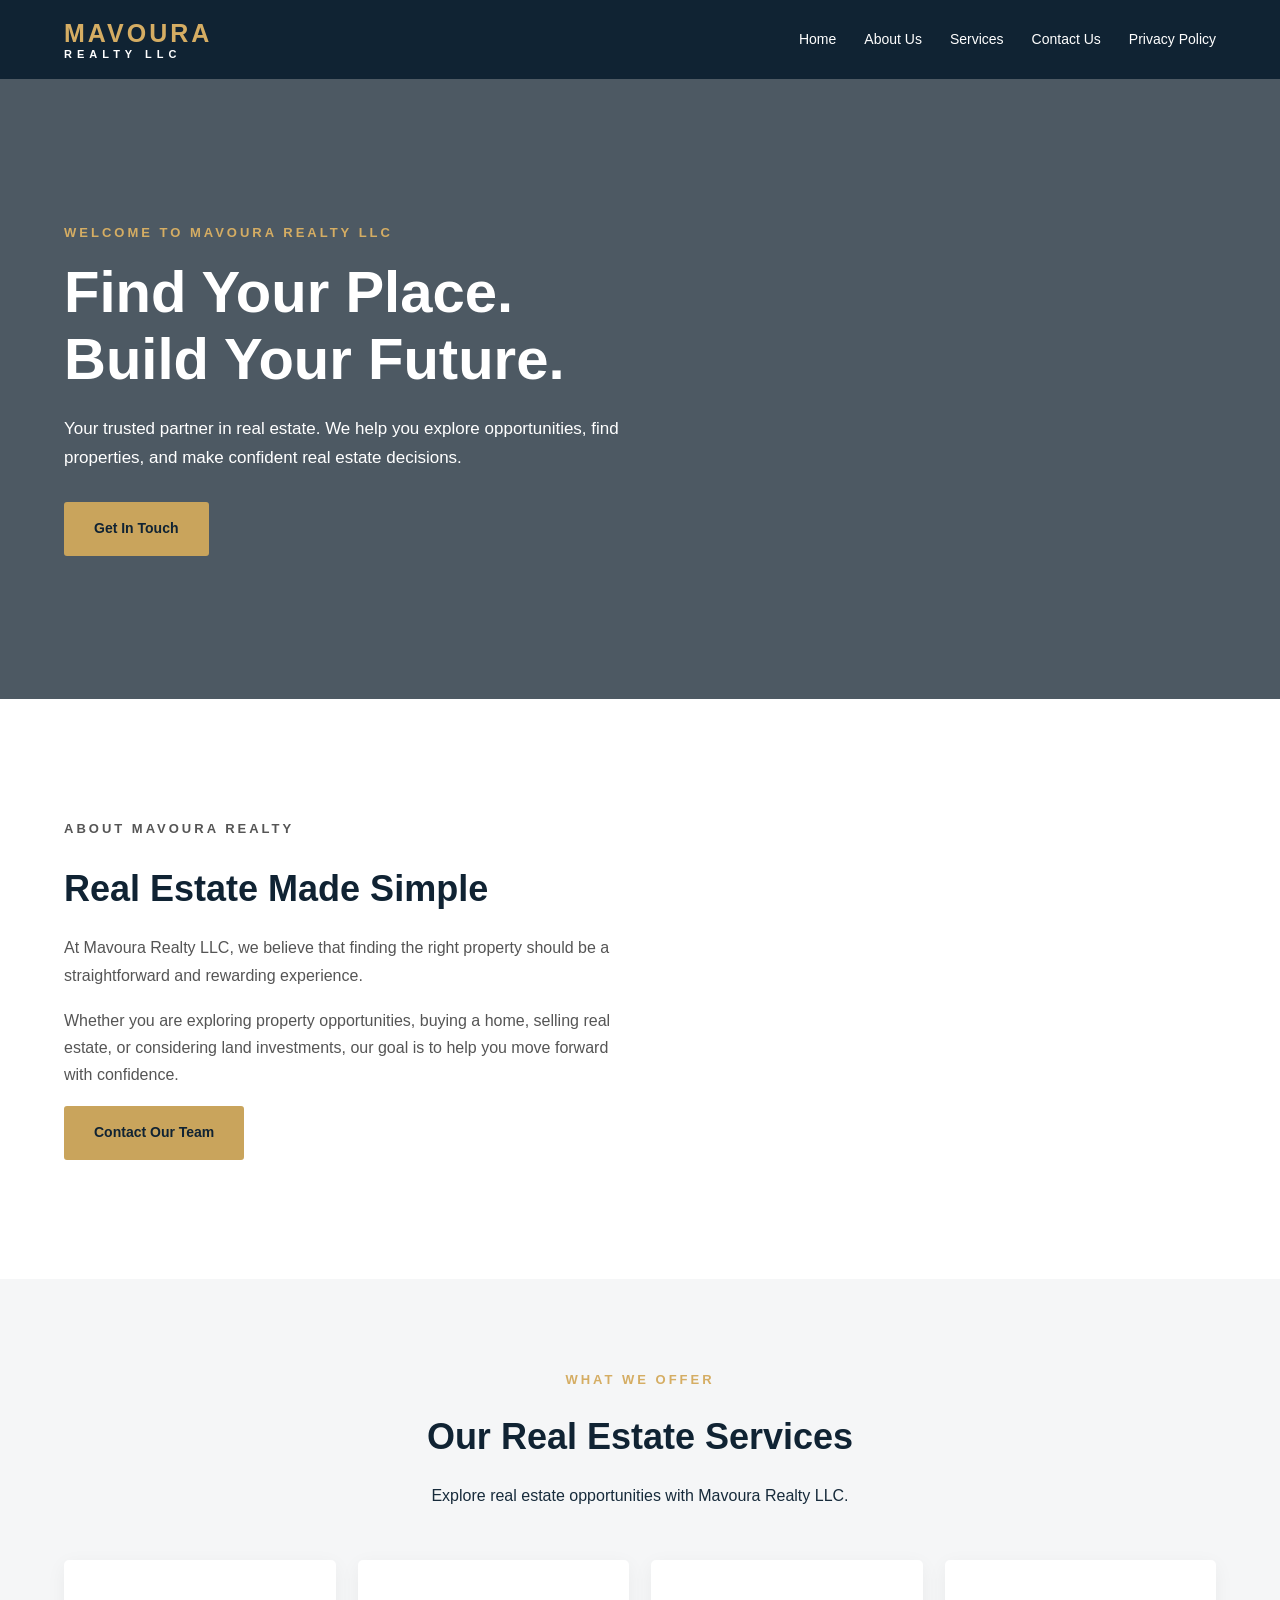
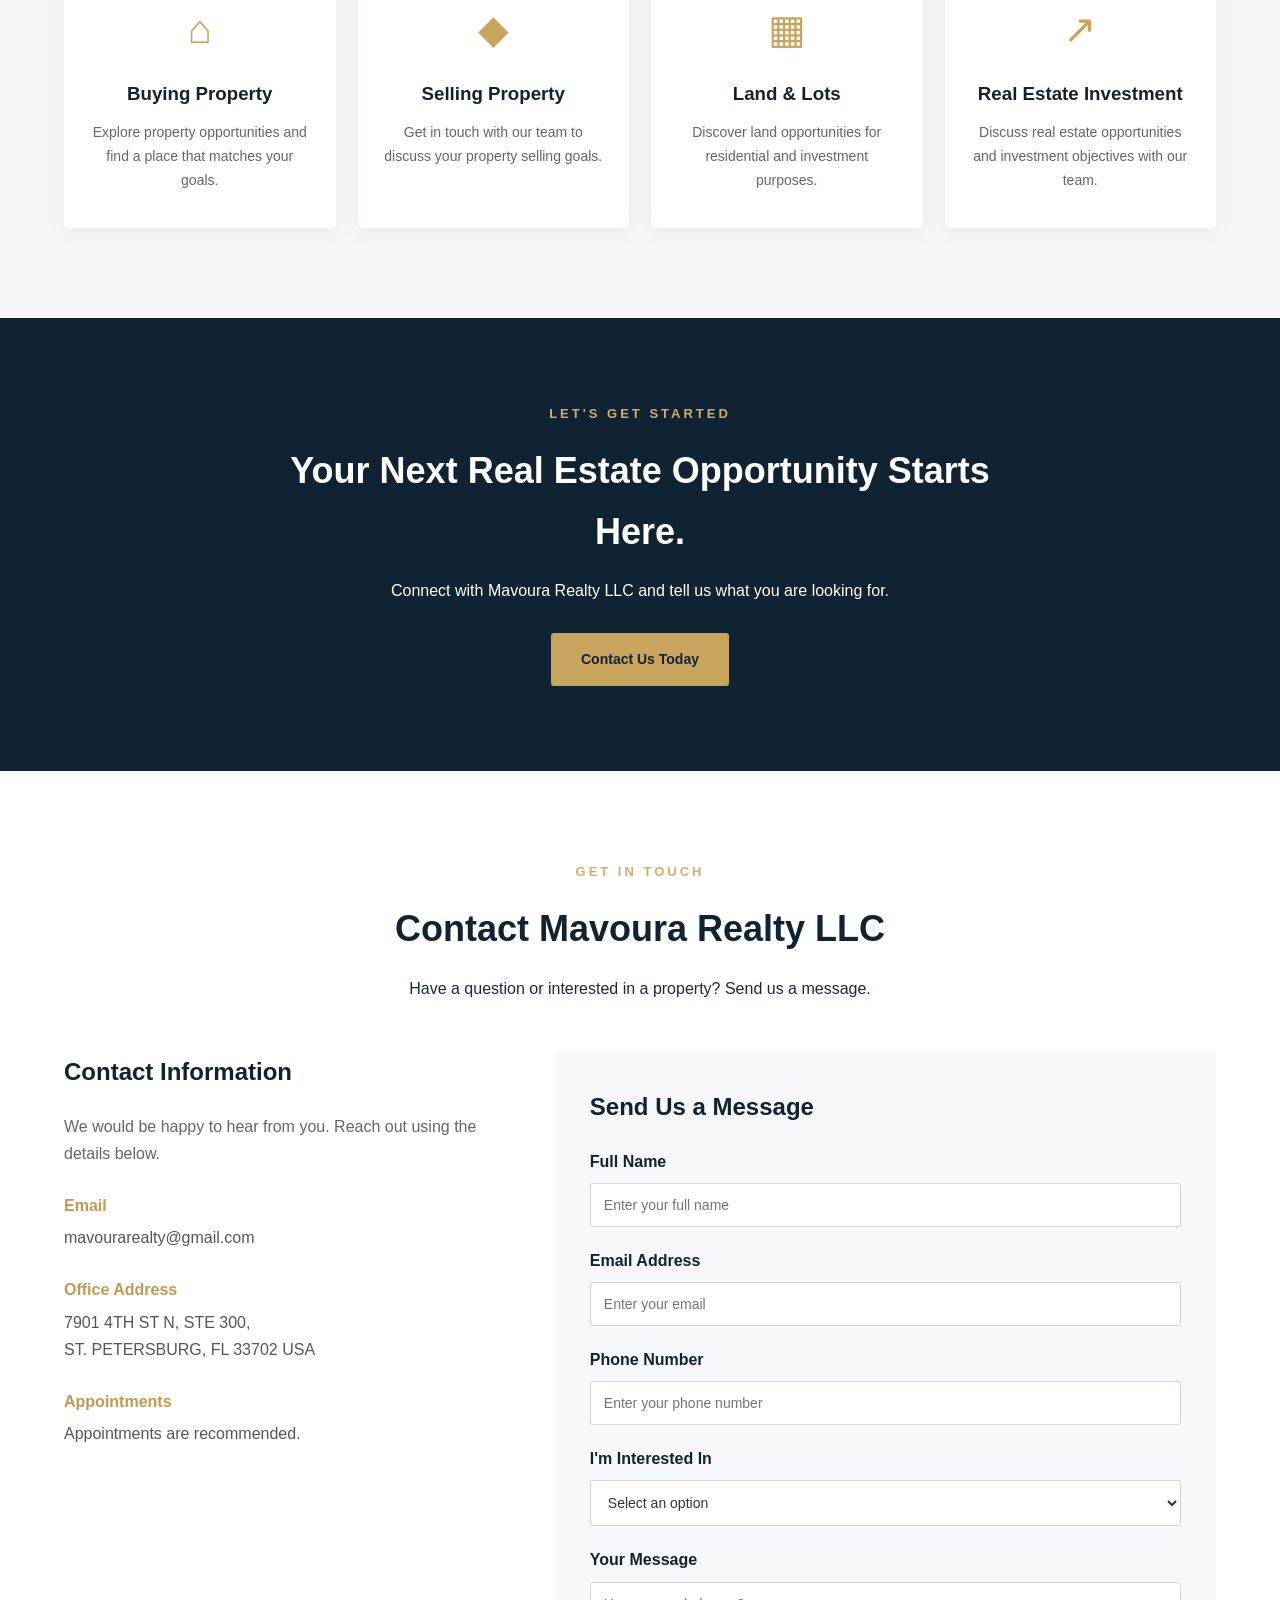
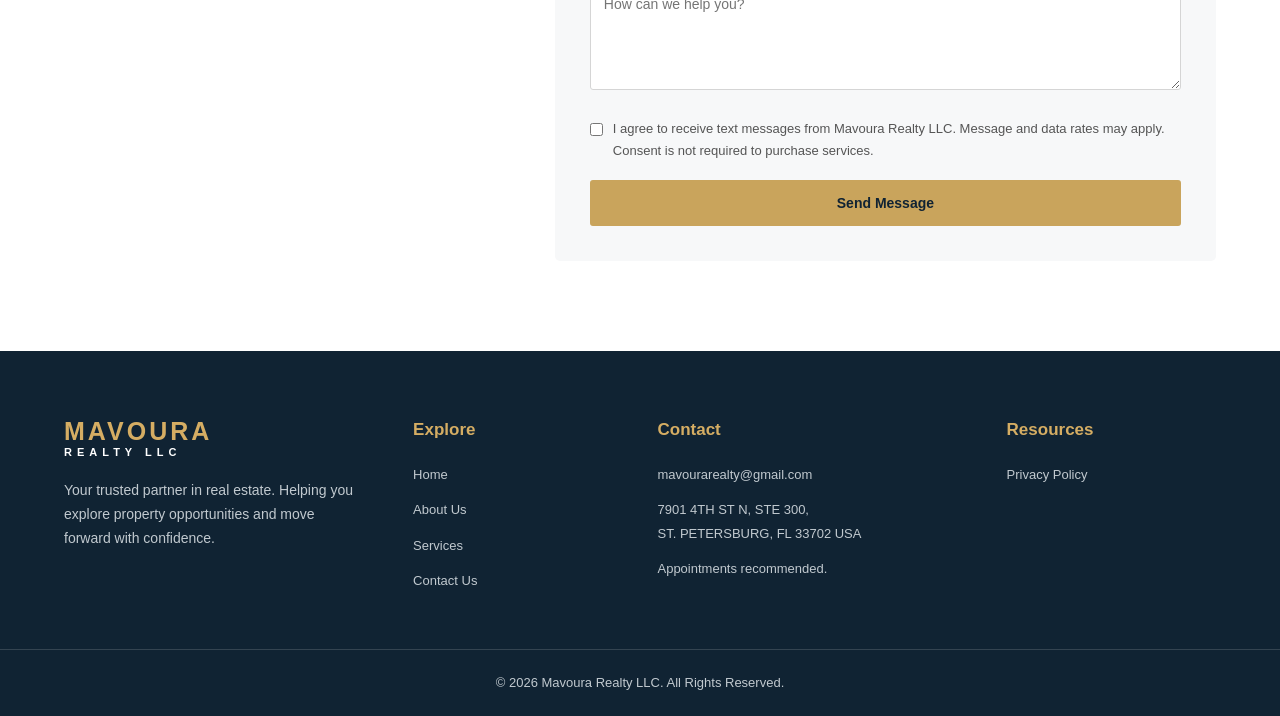
==== index.html @ 88721217 "Add files via upload" ====
<!DOCTYPE html>
<html lang="en">
<head>
    <meta charset="UTF-8">
    <meta name="viewport" content="width=device-width, initial-scale=1.0">
    <title>Mavoura Realty LLC | Real Estate Services</title>
    <link rel="stylesheet" href="style.css">
</head>

<body>

<!-- HEADER -->
<header class="header">
    <div class="container navbar">

        <a href="index.html" class="logo">
            <span>MAVOURA</span>
            <small>REALTY LLC</small>
        </a>

        <nav>
            <a href="index.html">Home</a>
            <a href="#about">About Us</a>
            <a href="#services">Services</a>
            <a href="#contact">Contact Us</a>
            <a href="privacy-policy.html">Privacy Policy</a>
        </nav>

    </div>
</header>


<!-- HERO SECTION -->
<section class="hero">
    <div class="hero-overlay"></div>

    <div class="container hero-content">

        <p class="hero-label">WELCOME TO MAVOURA REALTY LLC</p>

        <h1>Find Your Place.<br>Build Your Future.</h1>

        <p>
            Your trusted partner in real estate.
            We help you explore opportunities, find properties,
            and make confident real estate decisions.
        </p>

        <a href="#contact" class="btn">Get In Touch</a>

    </div>
</section>


<!-- ABOUT SECTION -->
<section class="section" id="about">

    <div class="container about-content">

        <div class="about-text">

            <p class="section-label">ABOUT MAVOURA REALTY</p>

            <h2>Real Estate Made Simple</h2>

            <p>
                At Mavoura Realty LLC, we believe that finding
                the right property should be a straightforward
                and rewarding experience.
            </p>

            <p>
                Whether you are exploring property opportunities,
                buying a home, selling real estate, or considering
                land investments, our goal is to help you move
                forward with confidence.
            </p>

            <a href="#contact" class="btn">Contact Our Team</a>

        </div>

        <div class="about-image"></div>

    </div>

</section>


<!-- SERVICES SECTION -->
<section class="section services-section" id="services">

    <div class="container">

        <div class="section-heading">

            <p class="section-label">WHAT WE OFFER</p>

            <h2>Our Real Estate Services</h2>

            <p>
                Explore real estate opportunities with Mavoura Realty LLC.
            </p>

        </div>

        <div class="services-grid">

            <div class="service-card">
                <div class="service-icon">⌂</div>
                <h3>Buying Property</h3>
                <p>
                    Explore property opportunities and find a place
                    that matches your goals.
                </p>
            </div>

            <div class="service-card">
                <div class="service-icon">◆</div>
                <h3>Selling Property</h3>
                <p>
                    Get in touch with our team to discuss your
                    property selling goals.
                </p>
            </div>

            <div class="service-card">
                <div class="service-icon">▦</div>
                <h3>Land & Lots</h3>
                <p>
                    Discover land opportunities for residential
                    and investment purposes.
                </p>
            </div>

            <div class="service-card">
                <div class="service-icon">↗</div>
                <h3>Real Estate Investment</h3>
                <p>
                    Discuss real estate opportunities and
                    investment objectives with our team.
                </p>
            </div>

        </div>

    </div>

</section>


<!-- CALL TO ACTION -->
<section class="cta-section">

    <div class="container">

        <p class="section-label">LET'S GET STARTED</p>

        <h2>Your Next Real Estate Opportunity Starts Here.</h2>

        <p>
            Connect with Mavoura Realty LLC and tell us
            what you are looking for.
        </p>

        <a href="#contact" class="btn">Contact Us Today</a>

    </div>

</section>


<!-- CONTACT SECTION -->
<section class="section contact-section" id="contact">

    <div class="container">

        <div class="section-heading">

            <p class="section-label">GET IN TOUCH</p>

            <h2>Contact Mavoura Realty LLC</h2>

            <p>
                Have a question or interested in a property?
                Send us a message.
            </p>

        </div>


        <div class="contact-grid">

            <!-- CONTACT INFORMATION -->
            <div class="contact-info">

                <h3>Contact Information</h3>

                <p>
                    We would be happy to hear from you.
                    Reach out using the details below.
                </p>

                <div class="contact-detail">
                    <strong>Email</strong>

                    <a href="mailto:mavourarealty@gmail.com">
                        mavourarealty@gmail.com
                    </a>
                </div>

                <div class="contact-detail">
                    <strong>Office Address</strong>

                    <p>
                        7901 4TH ST N, STE 300,<br>
                        ST. PETERSBURG, FL 33702 USA
                    </p>
                </div>

                <div class="contact-detail">
                    <strong>Appointments</strong>
                    <p>Appointments are recommended.</p>
                </div>

            </div>


            <!-- CONTACT FORM -->
            <div class="contact-form-box">

                <h3>Send Us a Message</h3>

                <form id="contactForm">

                    <div class="form-group">
                        <label for="fullName">Full Name</label>

                        <input
                            type="text"
                            id="fullName"
                            name="Full Name"
                            placeholder="Enter your full name"
                            required
                        >
                    </div>


                    <div class="form-group">
                        <label for="email">Email Address</label>

                        <input
                            type="email"
                            id="email"
                            name="Email"
                            placeholder="Enter your email"
                            required
                        >
                    </div>


                    <div class="form-group">
                        <label for="phone">Phone Number</label>

                        <input
                            type="tel"
                            id="phone"
                            name="Phone"
                            placeholder="Enter your phone number"
                        >
                    </div>


                    <div class="form-group">
                        <label for="interest">I'm Interested In</label>

                        <select id="interest" name="Interest" required>
                            <option value="">Select an option</option>
                            <option value="Buying Property">Buying Property</option>
                            <option value="Selling Property">Selling Property</option>
                            <option value="Land and Lots">Land & Lots</option>
                            <option value="Real Estate Investment">
                                Real Estate Investment
                            </option>
                            <option value="Other">Other</option>
                        </select>
                    </div>


                    <div class="form-group">
                        <label for="message">Your Message</label>

                        <textarea
                            id="message"
                            name="Message"
                            rows="5"
                            placeholder="How can we help you?"
                            required
                        ></textarea>
                    </div>


                    <!-- ONE OPTIONAL SMS CONSENT CHECKBOX -->
                    <div class="consent-box">

                        <label class="checkbox-label">

                            <input
                                type="checkbox"
                                id="smsConsent"
                                name="SMS Consent"
                                value="Yes"
                            >

                            <span>
                                I agree to receive text messages from
                                Mavoura Realty LLC. Message and data rates
                                may apply. Consent is not required to
                                purchase services.
                            </span>

                        </label>

                    </div>


                    <!-- FORM NOTIFICATION -->
                    <div
                        id="formMessage"
                        class="form-message"
                        role="status"
                        aria-live="polite"
                    ></div>


                    <button
                        type="submit"
                        class="btn form-button"
                        id="submitButton"
                    >
                        Send Message
                    </button>

                </form>

            </div>

        </div>

    </div>

</section>


<!-- FOOTER -->
<footer class="footer">

    <div class="container footer-grid">

        <div class="footer-about">

            <a href="index.html" class="logo footer-logo">
                <span>MAVOURA</span>
                <small>REALTY LLC</small>
            </a>

            <p>
                Your trusted partner in real estate.
                Helping you explore property opportunities
                and move forward with confidence.
            </p>

        </div>


        <div class="footer-column">

            <h3>Explore</h3>

            <a href="index.html">Home</a>
            <a href="#about">About Us</a>
            <a href="#services">Services</a>
            <a href="#contact">Contact Us</a>

        </div>


        <div class="footer-column">

            <h3>Contact</h3>

            <a href="mailto:mavourarealty@gmail.com">
                mavourarealty@gmail.com
            </a>

            <p>
                7901 4TH ST N, STE 300,<br>
                ST. PETERSBURG, FL 33702 USA
            </p>

            <p>Appointments recommended.</p>

        </div>


        <div class="footer-column">

            <h3>Resources</h3>

            <a href="privacy-policy.html">Privacy Policy</a>

        </div>

    </div>


    <div class="footer-bottom">

        <p>
            © 2026 Mavoura Realty LLC. All Rights Reserved.
        </p>

    </div>

</footer>


<!-- DUMMY CONTACT FORM JAVASCRIPT -->
<script>

const contactForm = document.getElementById("contactForm");
const formMessage = document.getElementById("formMessage");
const submitButton = document.getElementById("submitButton");

contactForm.addEventListener("submit", function(event) {

    event.preventDefault();

    formMessage.textContent = "";
    formMessage.className = "form-message";

    // Validate required fields
    if (!contactForm.checkValidity()) {
        contactForm.reportValidity();
        return;
    }

    // Show sending message
    submitButton.disabled = true;
    submitButton.textContent = "Sending...";

    // Simulate successful submission
    setTimeout(function() {

        alert(
            "Thank you for contacting Mavoura Realty LLC! Your inquiry has been submitted successfully. Our team will get back to you soon."
        );

        formMessage.textContent =
            "Your inquiry has been submitted successfully!";

        formMessage.classList.add("success");

        // Reset all form fields
        contactForm.reset();

        // Restore button
        submitButton.disabled = false;
        submitButton.textContent = "Send Message";

    }, 700);

});

</script>

</body>
</html>
---- style.css ----
* {
    margin: 0;
    padding: 0;
    box-sizing: border-box;
}

html {
    scroll-behavior: smooth;
}

body {
    font-family: Arial, Helvetica, sans-serif;
    background-color: #ffffff;
    color: #172b3b;
    line-height: 1.7;
}

.container {
    width: 90%;
    max-width: 1200px;
    margin: auto;
}

a {
    text-decoration: none;
    color: inherit;
}


/* HEADER */

.header {
    background-color: #102333;
    padding: 18px 0;
    position: sticky;
    top: 0;
    z-index: 1000;
}

.navbar {
    display: flex;
    justify-content: space-between;
    align-items: center;
    gap: 25px;
}

.logo {
    display: flex;
    flex-direction: column;
    color: #d5ad63;
    font-size: 25px;
    font-weight: bold;
    letter-spacing: 3px;
    line-height: 1.2;
}

.logo small {
    color: white;
    font-size: 11px;
    letter-spacing: 5px;
}

nav {
    display: flex;
    gap: 28px;
    align-items: center;
    flex-wrap: wrap;
}

nav a {
    color: white;
    font-size: 14px;
    transition: 0.3s;
}

nav a:hover {
    color: #d5ad63;
}


/* HERO SECTION */

.hero {
    min-height: 620px;
    background:
        url("https://images.unsplash.com/photo-1600596542815-ffad4c1539a9?auto=format&fit=crop&w=2000&q=85")
        center/cover no-repeat;

    position: relative;
    display: flex;
    align-items: center;
    color: white;
}

.hero-overlay {
    position: absolute;
    inset: 0;
    background: rgba(9, 25, 39, 0.72);
}

.hero-content {
    position: relative;
    z-index: 1;
}

.hero-label,
.section-label {
    color: #d5ad63;
    font-size: 13px;
    font-weight: bold;
    letter-spacing: 3px;
    margin-bottom: 15px;
}

.hero h1 {
    font-size: 58px;
    line-height: 1.15;
    margin-bottom: 22px;
    max-width: 700px;
}

.hero-content > p:not(.hero-label) {
    max-width: 600px;
    font-size: 17px;
    margin-bottom: 30px;
}


/* BUTTONS */

.btn {
    display: inline-block;
    background-color: #c9a45c;
    color: #102333;
    padding: 13px 28px;
    border: 2px solid #c9a45c;
    border-radius: 3px;
    font-size: 14px;
    font-weight: bold;
    cursor: pointer;
    transition: 0.3s;
}

.btn:hover {
    background-color: transparent;
    color: #c9a45c;
}

.btn:disabled {
    opacity: 0.6;
    cursor: not-allowed;
}


/* GENERAL SECTIONS */

.section {
    padding: 90px 0;
}

.section-heading {
    text-align: center;
    max-width: 700px;
    margin: 0 auto 50px;
}

.section-heading h2,
.about-text h2 {
    font-size: 36px;
    color: #102333;
    margin-bottom: 15px;
}


/* ABOUT SECTION */

.about-content {
    display: grid;
    grid-template-columns: 1fr 1fr;
    gap: 55px;
    align-items: center;
}

.about-text p {
    margin-bottom: 18px;
    color: #555;
}

.about-image {
    min-height: 400px;
    border-radius: 5px;

    background:
        url("https://images.unsplash.com/photo-1600607687939-ce8a6c25118c?auto=format&fit=crop&w=1200&q=85")
        center/cover no-repeat;
}


/* SERVICES SECTION */

.services-section {
    background-color: #f5f6f7;
}

.services-grid {
    display: grid;
    grid-template-columns: repeat(4, 1fr);
    gap: 22px;
}

.service-card {
    background-color: white;
    padding: 35px 25px;
    border-radius: 5px;
    text-align: center;
    box-shadow: 0 5px 20px rgba(0, 0, 0, 0.05);
    transition: 0.3s;
}

.service-card:hover {
    transform: translateY(-7px);
    box-shadow: 0 10px 25px rgba(0, 0, 0, 0.1);
}

.service-icon {
    font-size: 40px;
    color: #c9a45c;
    margin-bottom: 15px;
}

.service-card h3 {
    margin-bottom: 12px;
    color: #102333;
}

.service-card p {
    color: #666;
    font-size: 14px;
}


/* CALL TO ACTION */

.cta-section {
    padding: 85px 0;
    text-align: center;
    background-color: #102333;
    color: white;
}

.cta-section h2 {
    font-size: 36px;
    max-width: 750px;
    margin: 0 auto 15px;
}

.cta-section p:not(.section-label) {
    margin-bottom: 28px;
}


/* CONTACT SECTION */

.contact-section {
    background-color: white;
}

.contact-grid {
    display: grid;
    grid-template-columns: 0.8fr 1.2fr;
    gap: 50px;
    align-items: start;
}

.contact-info h3,
.contact-form-box h3 {
    font-size: 24px;
    margin-bottom: 20px;
    color: #102333;
}

.contact-info > p {
    color: #666;
    margin-bottom: 25px;
}

.contact-detail {
    margin-bottom: 25px;
}

.contact-detail strong {
    display: block;
    color: #c09a53;
    margin-bottom: 5px;
}

.contact-detail p,
.contact-detail a {
    color: #555;
}

.contact-detail a:hover {
    color: #c09a53;
}


/* CONTACT FORM */

.contact-form-box {
    background-color: #f7f8f9;
    padding: 35px;
    border-radius: 5px;
}

.form-group {
    margin-bottom: 20px;
}

.form-group label {
    display: block;
    font-weight: bold;
    margin-bottom: 8px;
    color: #102333;
}

.form-group input,
.form-group select,
.form-group textarea {
    width: 100%;
    padding: 13px;
    border: 1px solid #d5d5d5;
    border-radius: 3px;
    font-family: inherit;
    font-size: 14px;
    background-color: white;
    color: #333;
}

.form-group input:focus,
.form-group select:focus,
.form-group textarea:focus {
    outline: none;
    border-color: #c9a45c;
}

.form-group textarea {
    resize: vertical;
}


/* OPTIONAL SMS CONSENT */

.consent-box {
    margin: 18px 0;
}

.checkbox-label {
    display: flex;
    align-items: flex-start;
    gap: 10px;
    font-size: 13px;
    color: #555;
    cursor: pointer;
}

.checkbox-label input {
    margin-top: 5px;
    flex-shrink: 0;
    accent-color: #c9a45c;
}


/* FORM NOTIFICATIONS */

.form-message {
    display: none;
    padding: 13px;
    margin: 18px 0;
    border-radius: 4px;
    font-size: 14px;
}

.form-message.success {
    display: block;
    background-color: #e5f5e9;
    color: #176b32;
    border: 1px solid #a8d9b4;
}

.form-message.error {
    display: block;
    background-color: #fdeaea;
    color: #a51f1f;
    border: 1px solid #efb5b5;
}

.form-button {
    width: 100%;
}


/* FOOTER */

.footer {
    background-color: #102333;
    color: white;
    padding: 65px 0 0;
}

.footer-grid {
    display: grid;
    grid-template-columns: 1.5fr 1fr 1.5fr 1fr;
    gap: 35px;
    padding-bottom: 45px;
}

.footer-logo {
    margin-bottom: 20px;
}

.footer-about p {
    color: #c1c9cf;
    font-size: 14px;
    max-width: 300px;
}

.footer-column h3 {
    color: #d5ad63;
    margin-bottom: 18px;
    font-size: 17px;
}

.footer-column a,
.footer-column p {
    display: block;
    color: #c1c9cf;
    font-size: 13px;
    margin-bottom: 12px;
    line-height: 1.8;
}

.footer-column a:hover {
    color: #d5ad63;
}

.footer-bottom {
    border-top: 1px solid rgba(255, 255, 255, 0.15);
    text-align: center;
    padding: 22px 10px;
    color: #c1c9cf;
    font-size: 13px;
}


/* PRIVACY POLICY PAGE */

.privacy-content {
    max-width: 900px;
    margin: auto;
}

.privacy-content h1 {
    font-size: 38px;
    color: #102333;
    margin-bottom: 15px;
}

.privacy-content h2 {
    font-size: 22px;
    color: #102333;
    margin: 30px 0 10px;
}

.privacy-content p,
.privacy-content li {
    color: #555;
    margin-bottom: 12px;
}

.privacy-content ul {
    padding-left: 25px;
}


/* RESPONSIVE DESIGN */

@media (max-width: 900px) {

    .services-grid {
        grid-template-columns: repeat(2, 1fr);
    }

    .footer-grid {
        grid-template-columns: repeat(2, 1fr);
    }

    .navbar {
        flex-direction: column;
    }

    nav {
        justify-content: center;
    }

}


@media (max-width: 650px) {

    .hero {
        min-height: 520px;
    }

    .hero h1 {
        font-size: 39px;
    }

    .section {
        padding: 65px 0;
    }

    .section-heading h2,
    .about-text h2,
    .cta-section h2 {
        font-size: 29px;
    }

    .about-content,
    .contact-grid {
        grid-template-columns: 1fr;
    }

    .about-image {
        min-height: 280px;
    }

    .services-grid {
        grid-template-columns: 1fr;
    }

    .footer-grid {
        grid-template-columns: 1fr;
    }

    nav {
        gap: 15px;
    }

    nav a {
        font-size: 12px;
    }

    .contact-form-box {
        padding: 22px;
    }

}
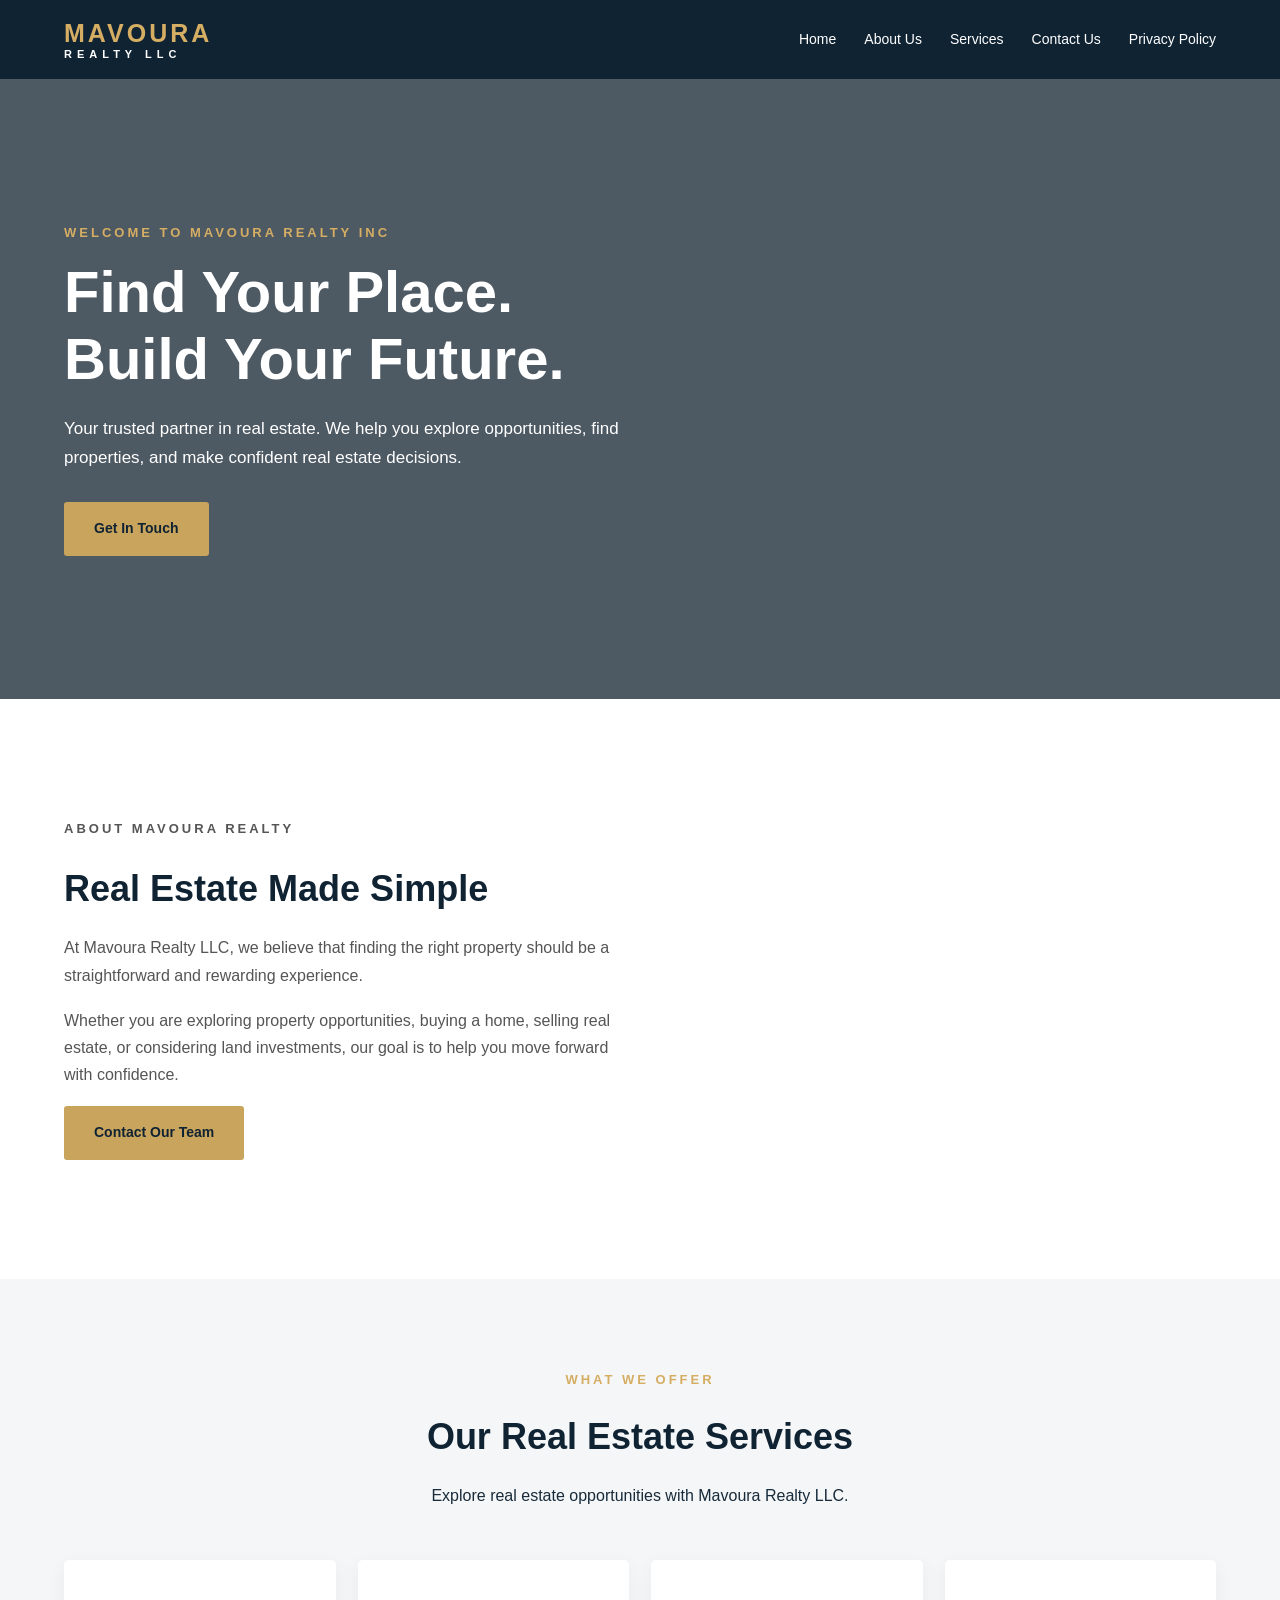
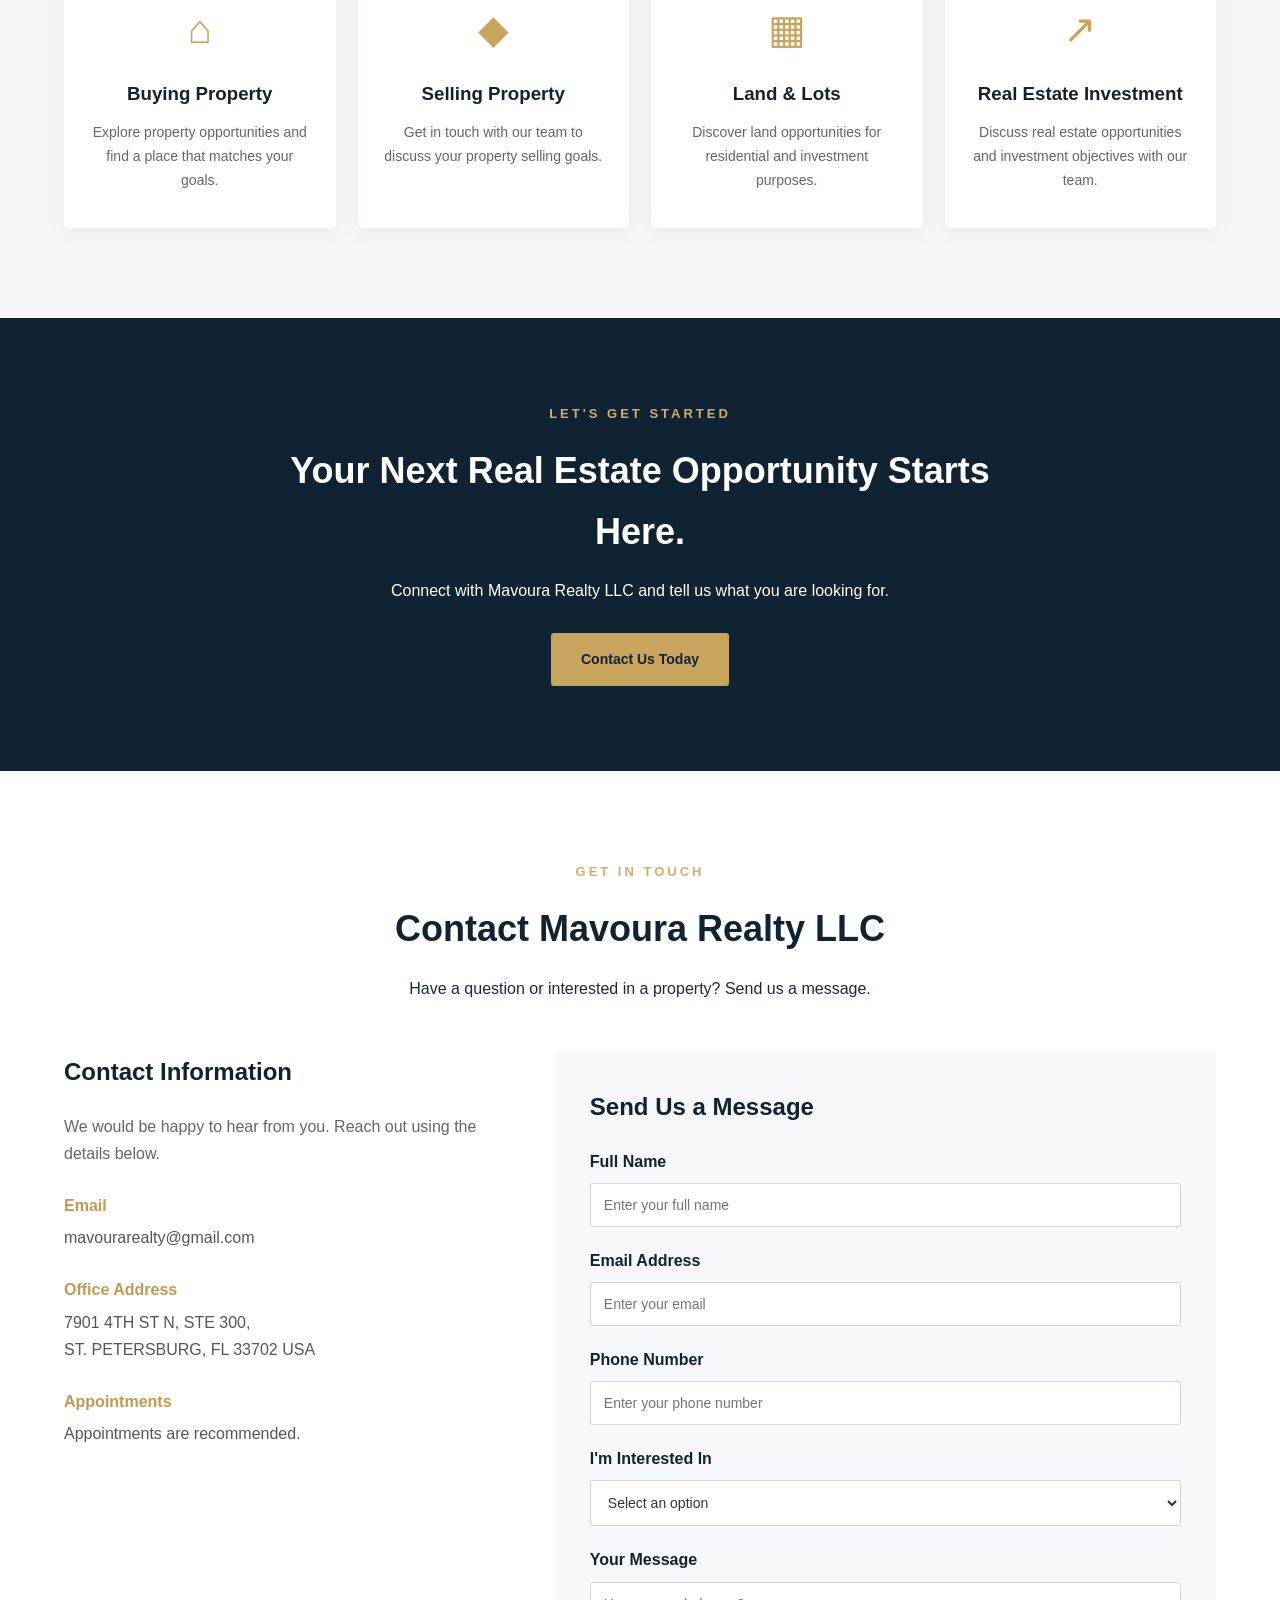
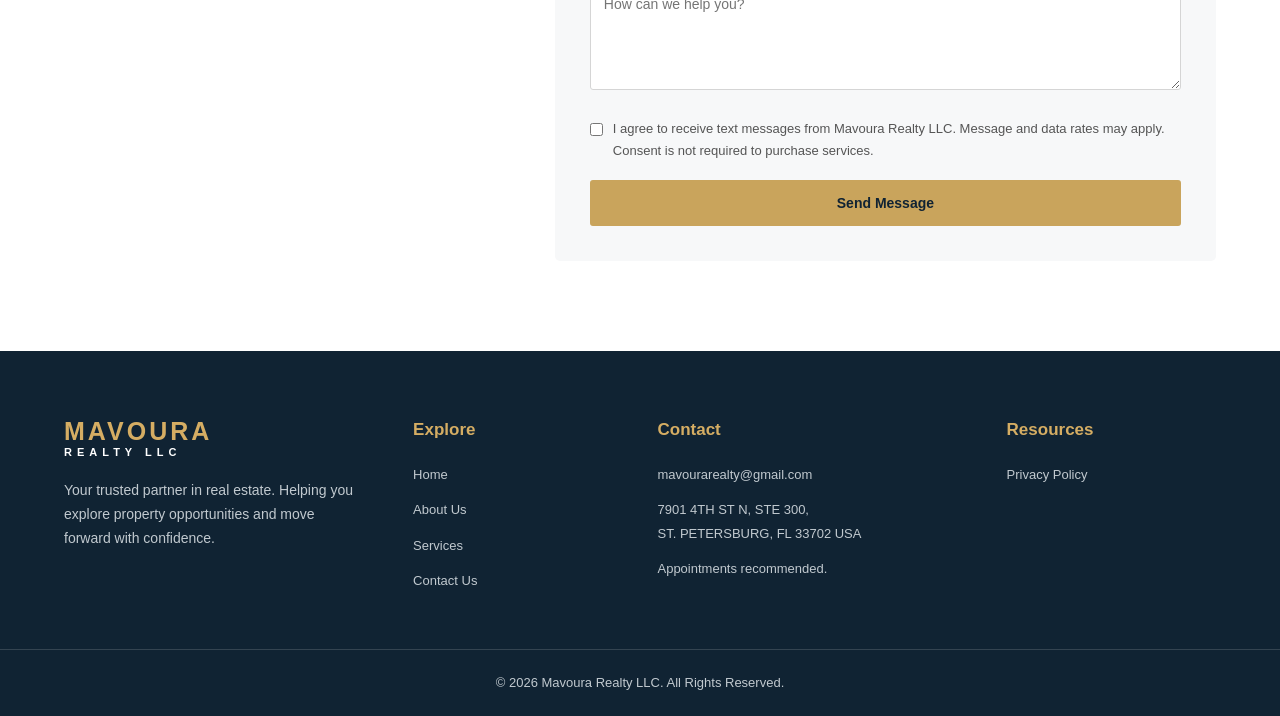
==== commit 5c7df7b2: "Update index.html" ====
--- a/index.html
+++ b/index.html
@@ -36,7 +36,7 @@
 
     <div class="container hero-content">
 
-        <p class="hero-label">WELCOME TO MAVOURA REALTY LLC</p>
+        <p class="hero-label">WELCOME TO MAVOURA REALTY INC</p>
 
         <h1>Find Your Place.<br>Build Your Future.</h1>
 
@@ -475,4 +475,4 @@
 </script>
 
 </body>
-</html>+</html>
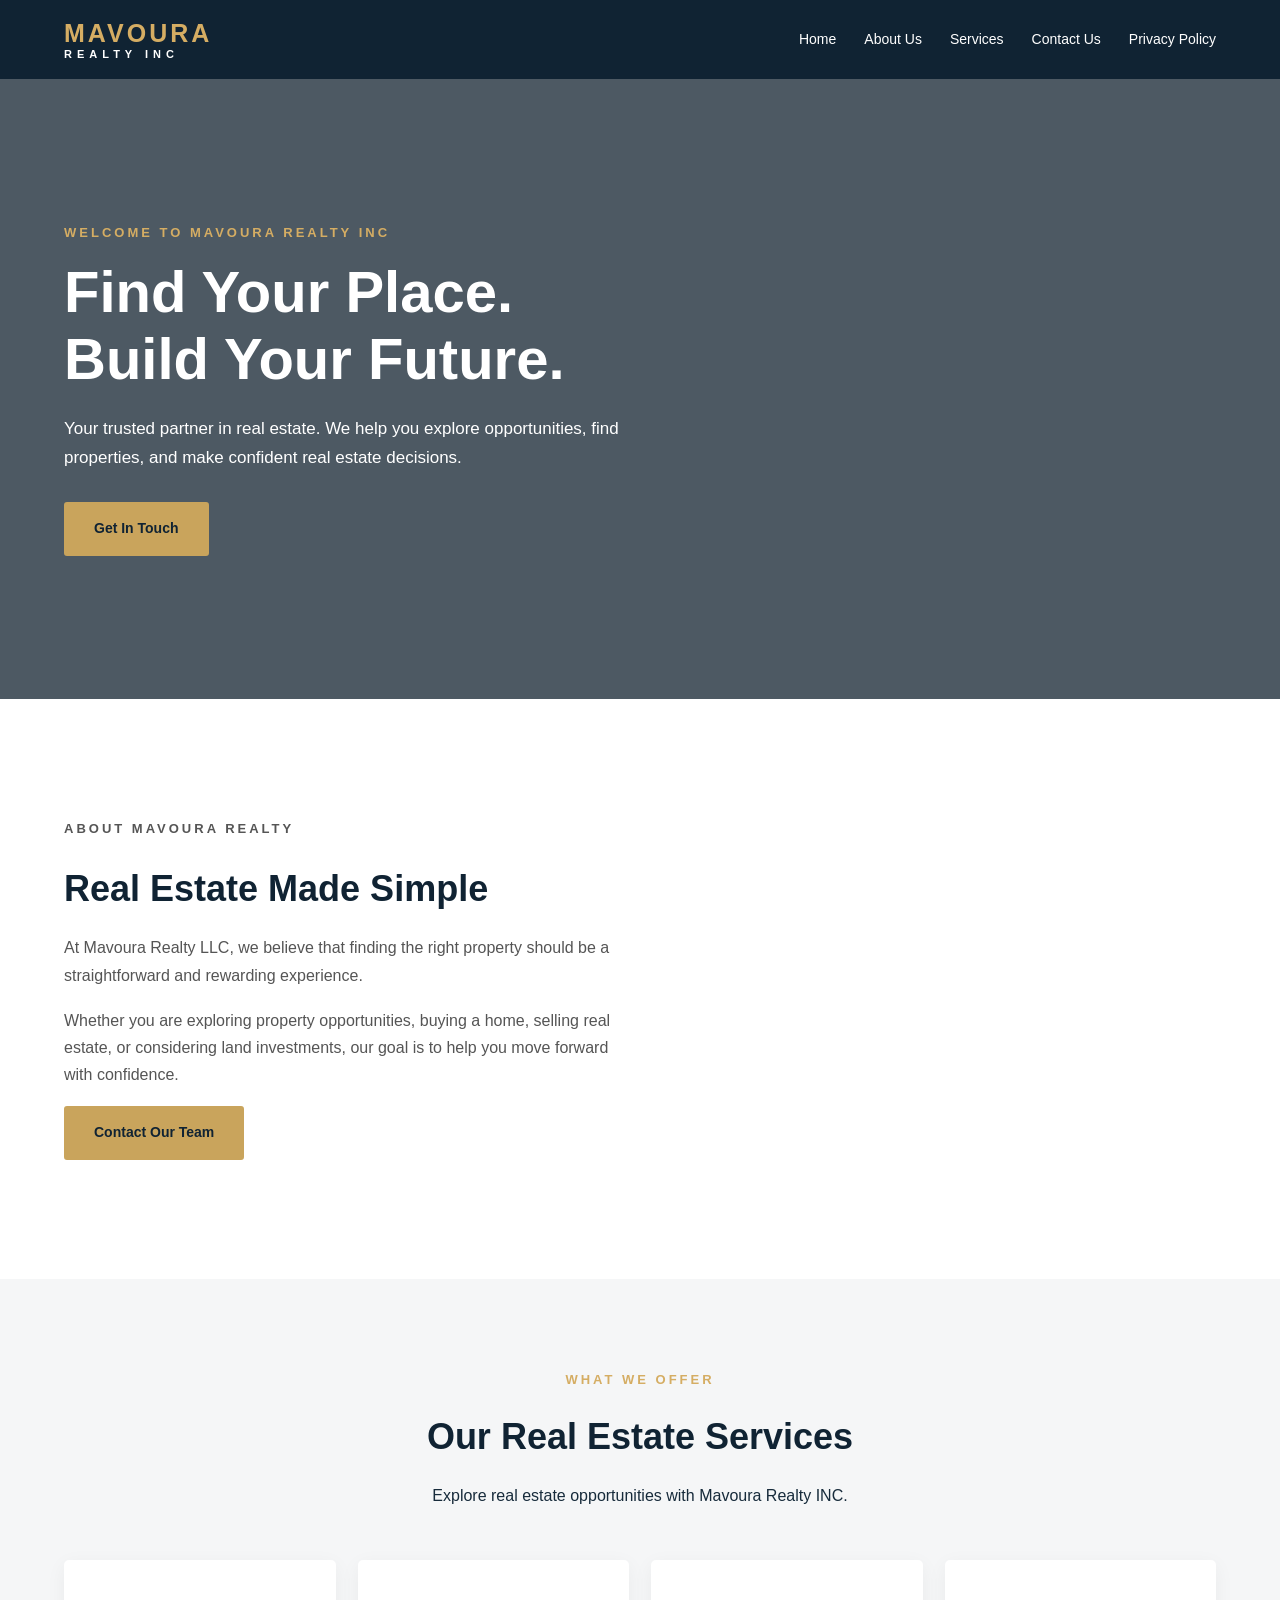
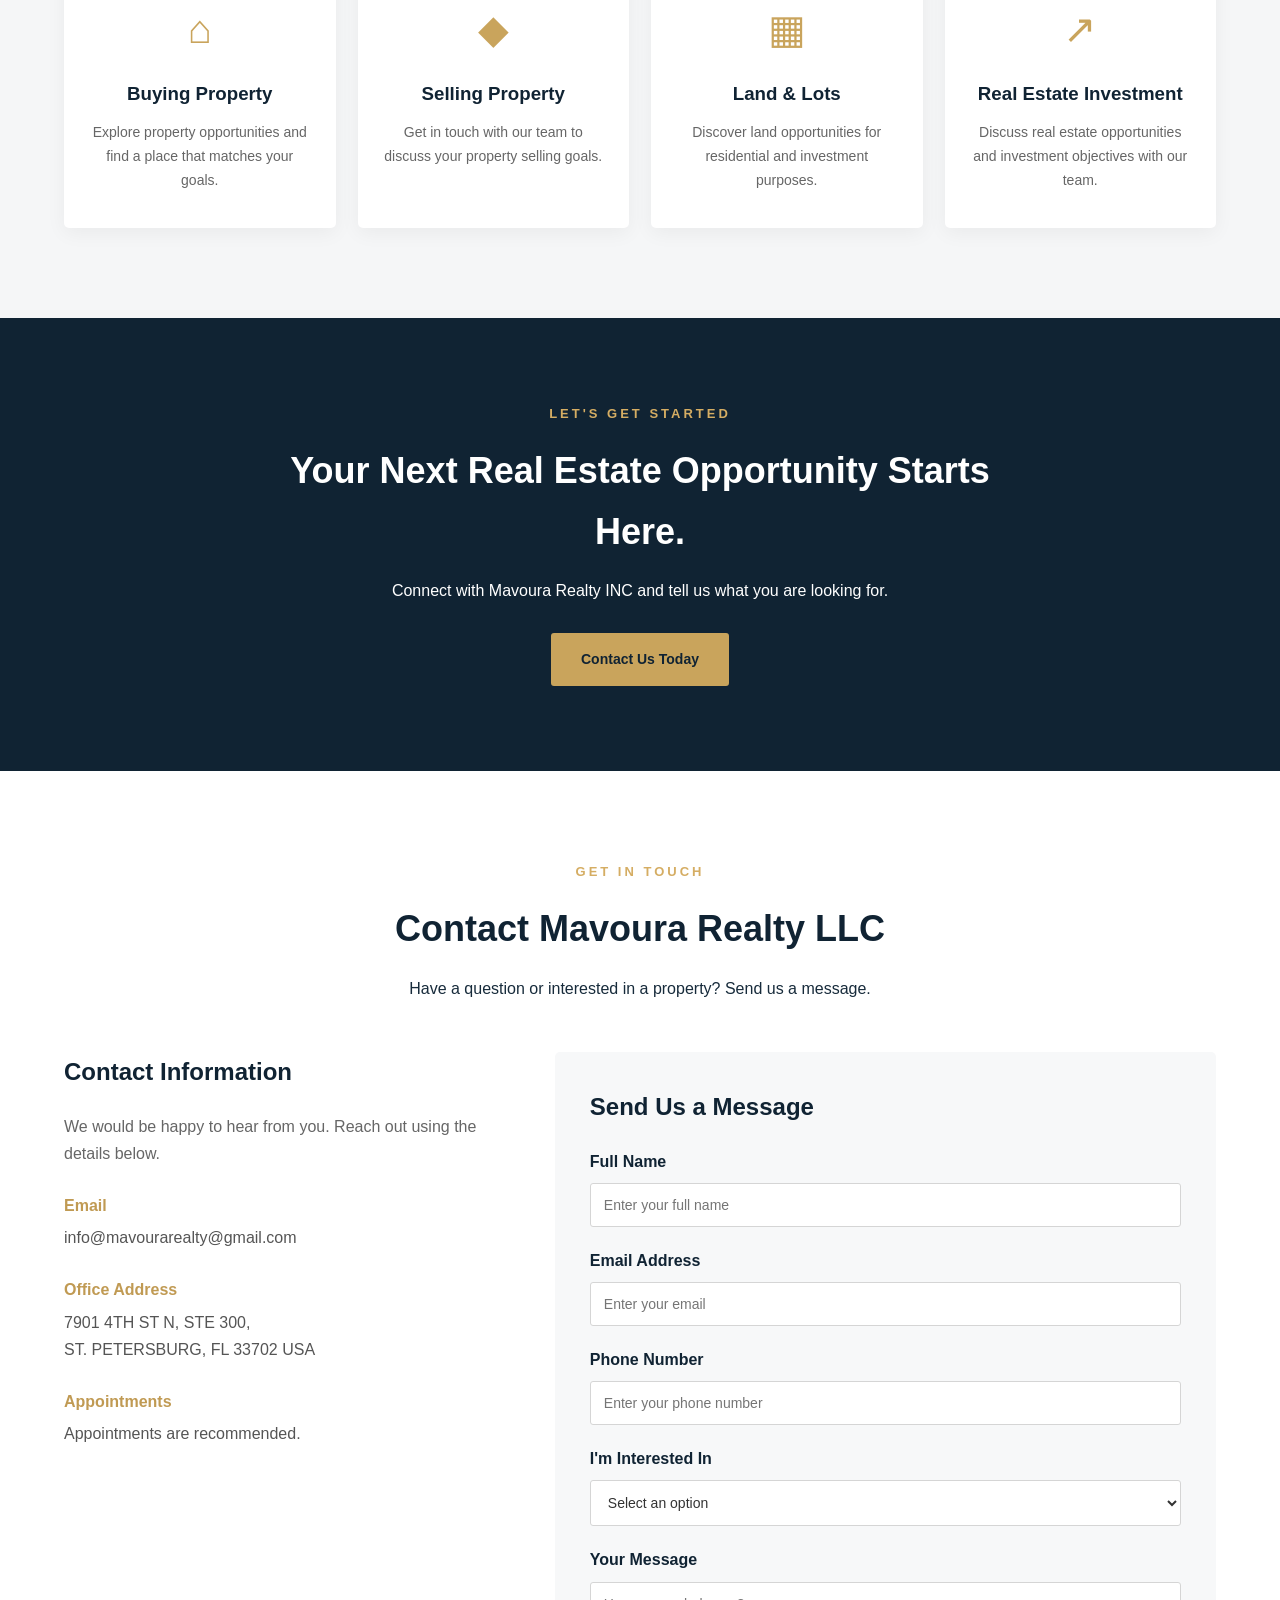
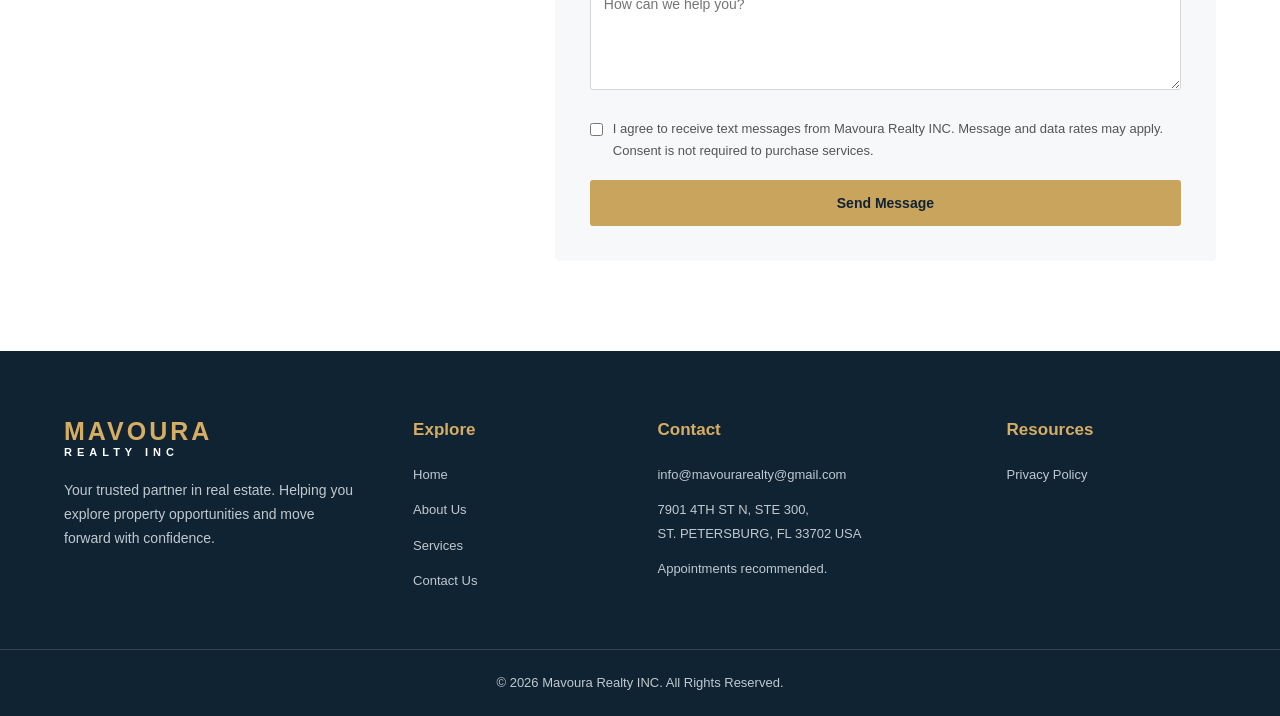
==== commit 9f19a66a: "Update index.html" ====
--- a/index.html
+++ b/index.html
@@ -3,7 +3,7 @@
 <head>
     <meta charset="UTF-8">
     <meta name="viewport" content="width=device-width, initial-scale=1.0">
-    <title>Mavoura Realty LLC | Real Estate Services</title>
+    <title>Mavoura Realty INC | Real Estate Services</title>
     <link rel="stylesheet" href="style.css">
 </head>
 
@@ -15,7 +15,7 @@
 
         <a href="index.html" class="logo">
             <span>MAVOURA</span>
-            <small>REALTY LLC</small>
+            <small>REALTY INC</small>
         </a>
 
         <nav>
@@ -99,7 +99,7 @@
             <h2>Our Real Estate Services</h2>
 
             <p>
-                Explore real estate opportunities with Mavoura Realty LLC.
+                Explore real estate opportunities with Mavoura Realty INC.
             </p>
 
         </div>
@@ -159,7 +159,7 @@
         <h2>Your Next Real Estate Opportunity Starts Here.</h2>
 
         <p>
-            Connect with Mavoura Realty LLC and tell us
+            Connect with Mavoura Realty INC and tell us
             what you are looking for.
         </p>
 
@@ -204,8 +204,8 @@
                 <div class="contact-detail">
                     <strong>Email</strong>
 
-                    <a href="mailto:mavourarealty@gmail.com">
-                        mavourarealty@gmail.com
+                    <a href="mailto:info@mavourarealty@gmail.com">
+                        info@mavourarealty@gmail.com
                     </a>
                 </div>
 
@@ -314,7 +314,7 @@
 
                             <span>
                                 I agree to receive text messages from
-                                Mavoura Realty LLC. Message and data rates
+                                Mavoura Realty INC. Message and data rates
                                 may apply. Consent is not required to
                                 purchase services.
                             </span>
@@ -361,7 +361,7 @@
 
             <a href="index.html" class="logo footer-logo">
                 <span>MAVOURA</span>
-                <small>REALTY LLC</small>
+                <small>REALTY INC</small>
             </a>
 
             <p>
@@ -389,8 +389,8 @@
 
             <h3>Contact</h3>
 
-            <a href="mailto:mavourarealty@gmail.com">
-                mavourarealty@gmail.com
+            <a href="info@mailto:mavourarealty@gmail.com">
+                info@mavourarealty@gmail.com
             </a>
 
             <p>
@@ -417,7 +417,7 @@
     <div class="footer-bottom">
 
         <p>
-            © 2026 Mavoura Realty LLC. All Rights Reserved.
+            © 2026 Mavoura Realty INC. All Rights Reserved.
         </p>
 
     </div>
@@ -453,7 +453,7 @@
     setTimeout(function() {
 
         alert(
-            "Thank you for contacting Mavoura Realty LLC! Your inquiry has been submitted successfully. Our team will get back to you soon."
+            "Thank you for contacting Mavoura Realty INC! Your inquiry has been submitted successfully. Our team will get back to you soon."
         );
 
         formMessage.textContent =
